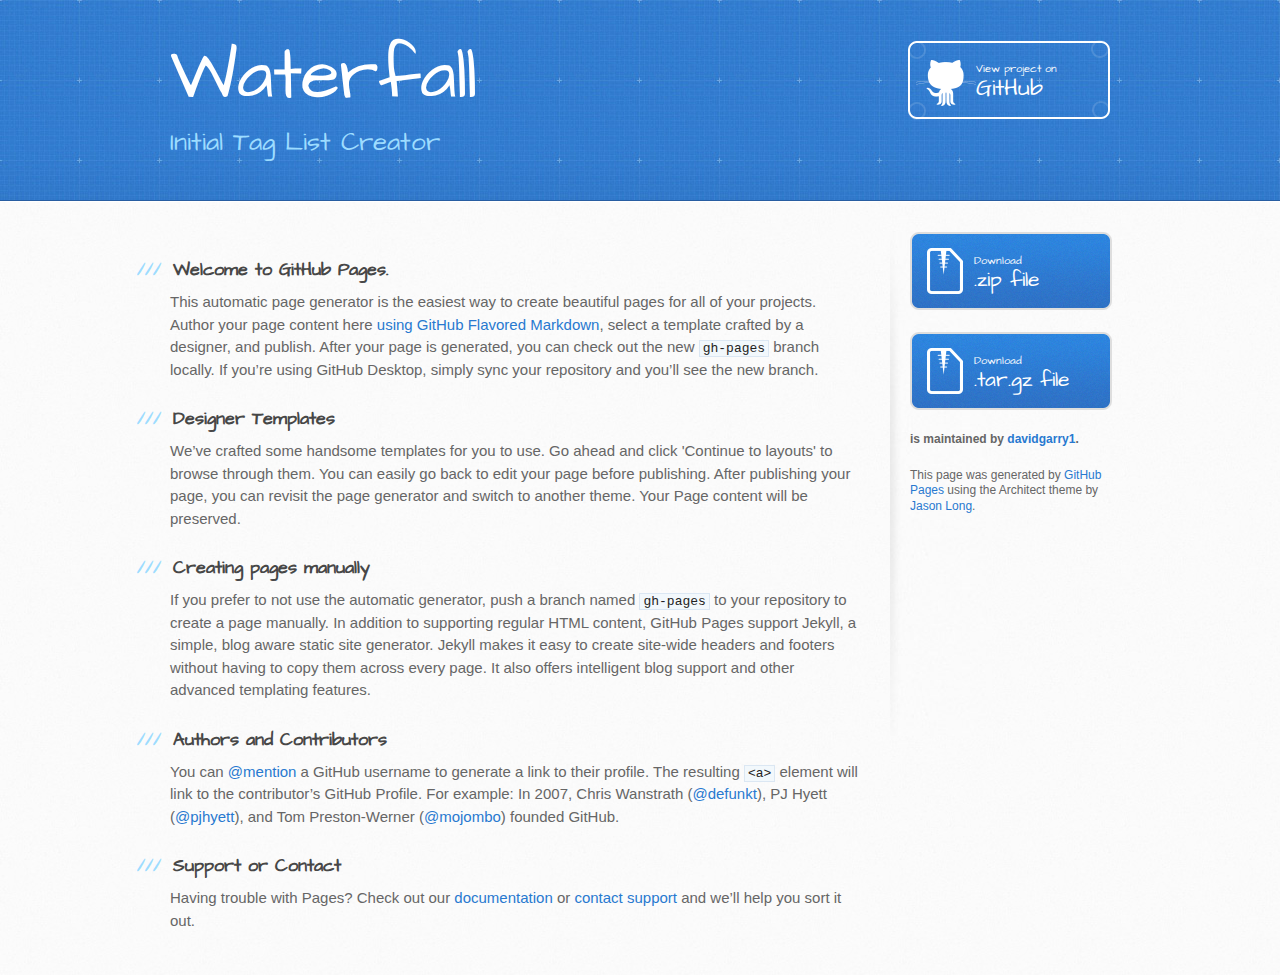
==== index.html @ 314470f3 "Create gh-pages branch via GitHub" ====
<!DOCTYPE html>
<html>
  <head>
    <meta charset='utf-8'>
    <meta http-equiv="X-UA-Compatible" content="chrome=1">
    <meta name="viewport" content="width=device-width, initial-scale=1, maximum-scale=1">
    <link href='https://fonts.googleapis.com/css?family=Architects+Daughter' rel='stylesheet' type='text/css'>
    <link rel="stylesheet" type="text/css" href="stylesheets/stylesheet.css" media="screen">
    <link rel="stylesheet" type="text/css" href="stylesheets/github-light.css" media="screen">
    <link rel="stylesheet" type="text/css" href="stylesheets/print.css" media="print">

    <!--[if lt IE 9]>
    <script src="//html5shiv.googlecode.com/svn/trunk/html5.js"></script>
    <![endif]-->

    <title>Waterfall by davidgarry1</title>
  </head>

  <body>
    <header>
      <div class="inner">
        <h1>Waterfall</h1>
        <h2>Initial Tag List Creator</h2>
        <a href="https://github.com/davidgarry1/Waterfall" class="button"><small>View project on</small> GitHub</a>
      </div>
    </header>

    <div id="content-wrapper">
      <div class="inner clearfix">
        <section id="main-content">
          <h3>
<a id="welcome-to-github-pages" class="anchor" href="#welcome-to-github-pages" aria-hidden="true"><span aria-hidden="true" class="octicon octicon-link"></span></a>Welcome to GitHub Pages.</h3>

<p>This automatic page generator is the easiest way to create beautiful pages for all of your projects. Author your page content here <a href="https://guides.github.com/features/mastering-markdown/">using GitHub Flavored Markdown</a>, select a template crafted by a designer, and publish. After your page is generated, you can check out the new <code>gh-pages</code> branch locally. If you’re using GitHub Desktop, simply sync your repository and you’ll see the new branch.</p>

<h3>
<a id="designer-templates" class="anchor" href="#designer-templates" aria-hidden="true"><span aria-hidden="true" class="octicon octicon-link"></span></a>Designer Templates</h3>

<p>We’ve crafted some handsome templates for you to use. Go ahead and click 'Continue to layouts' to browse through them. You can easily go back to edit your page before publishing. After publishing your page, you can revisit the page generator and switch to another theme. Your Page content will be preserved.</p>

<h3>
<a id="creating-pages-manually" class="anchor" href="#creating-pages-manually" aria-hidden="true"><span aria-hidden="true" class="octicon octicon-link"></span></a>Creating pages manually</h3>

<p>If you prefer to not use the automatic generator, push a branch named <code>gh-pages</code> to your repository to create a page manually. In addition to supporting regular HTML content, GitHub Pages support Jekyll, a simple, blog aware static site generator. Jekyll makes it easy to create site-wide headers and footers without having to copy them across every page. It also offers intelligent blog support and other advanced templating features.</p>

<h3>
<a id="authors-and-contributors" class="anchor" href="#authors-and-contributors" aria-hidden="true"><span aria-hidden="true" class="octicon octicon-link"></span></a>Authors and Contributors</h3>

<p>You can <a href="https://help.github.com/articles/basic-writing-and-formatting-syntax/#mentioning-users-and-teams" class="user-mention">@mention</a> a GitHub username to generate a link to their profile. The resulting <code>&lt;a&gt;</code> element will link to the contributor’s GitHub Profile. For example: In 2007, Chris Wanstrath (<a href="https://github.com/defunkt" class="user-mention">@defunkt</a>), PJ Hyett (<a href="https://github.com/pjhyett" class="user-mention">@pjhyett</a>), and Tom Preston-Werner (<a href="https://github.com/mojombo" class="user-mention">@mojombo</a>) founded GitHub.</p>

<h3>
<a id="support-or-contact" class="anchor" href="#support-or-contact" aria-hidden="true"><span aria-hidden="true" class="octicon octicon-link"></span></a>Support or Contact</h3>

<p>Having trouble with Pages? Check out our <a href="https://help.github.com/pages">documentation</a> or <a href="https://github.com/contact">contact support</a> and we’ll help you sort it out.</p>
        </section>

        <aside id="sidebar">
          <a href="https://github.com/davidgarry1/Waterfall/zipball/master" class="button">
            <small>Download</small>
            .zip file
          </a>
          <a href="https://github.com/davidgarry1/Waterfall/tarball/master" class="button">
            <small>Download</small>
            .tar.gz file
          </a>

          <p class="repo-owner"><a href="https://github.com/davidgarry1/Waterfall"></a> is maintained by <a href="https://github.com/davidgarry1">davidgarry1</a>.</p>

          <p>This page was generated by <a href="https://pages.github.com">GitHub Pages</a> using the Architect theme by <a href="https://twitter.com/jasonlong">Jason Long</a>.</p>
        </aside>
      </div>
    </div>

  
  </body>
</html>
---- stylesheets/stylesheet.css ----
/*! normalize.css v3.0.2 | MIT License | git.io/normalize */

/**
 * 1. Set default font family to sans-serif.
 * 2. Prevent iOS text size adjust after orientation change, without disabling
 *    user zoom.
 */

html {
  font-family: sans-serif; /* 1 */
  -webkit-text-size-adjust: 100%; /* 2 */
  -ms-text-size-adjust: 100%; /* 2 */
}

/**
 * Remove default margin.
 */

body {
  margin: 0;
}

/* HTML5 display definitions
   ========================================================================== */

/**
 * Correct `block` display not defined for any HTML5 element in IE 8/9.
 * Correct `block` display not defined for `details` or `summary` in IE 10/11
 * and Firefox.
 * Correct `block` display not defined for `main` in IE 11.
 */

article,
aside,
details,
figcaption,
figure,
footer,
header,
hgroup,
main,
menu,
nav,
section,
summary {
  display: block;
}

/**
 * 1. Correct `inline-block` display not defined in IE 8/9.
 * 2. Normalize vertical alignment of `progress` in Chrome, Firefox, and Opera.
 */

audio,
canvas,
progress,
video {
  display: inline-block; /* 1 */
  vertical-align: baseline; /* 2 */
}

/**
 * Prevent modern browsers from displaying `audio` without controls.
 * Remove excess height in iOS 5 devices.
 */

audio:not([controls]) {
  display: none;
  height: 0;
}

/**
 * Address `[hidden]` styling not present in IE 8/9/10.
 * Hide the `template` element in IE 8/9/11, Safari, and Firefox < 22.
 */

[hidden],
template {
  display: none;
}

/* Links
   ========================================================================== */

/**
 * Remove the gray background color from active links in IE 10.
 */

a {
  background-color: transparent;
}

/**
 * Improve readability when focused and also mouse hovered in all browsers.
 */

a:active,
a:hover {
  outline: 0;
}

/* Text-level semantics
   ========================================================================== */

/**
 * Address styling not present in IE 8/9/10/11, Safari, and Chrome.
 */

abbr[title] {
  border-bottom: 1px dotted;
}

/**
 * Address style set to `bolder` in Firefox 4+, Safari, and Chrome.
 */

b,
strong {
  font-weight: bold;
}

/**
 * Address styling not present in Safari and Chrome.
 */

dfn {
  font-style: italic;
}

/**
 * Address variable `h1` font-size and margin within `section` and `article`
 * contexts in Firefox 4+, Safari, and Chrome.
 */

h1 {
  margin: 0.67em 0;
  font-size: 2em;
}

/**
 * Address styling not present in IE 8/9.
 */

mark {
  color: #000;
  background: #ff0;
}

/**
 * Address inconsistent and variable font size in all browsers.
 */

small {
  font-size: 80%;
}

/**
 * Prevent `sub` and `sup` affecting `line-height` in all browsers.
 */

sub,
sup {
  position: relative;
  font-size: 75%;
  line-height: 0;
  vertical-align: baseline;
}

sup {
  top: -0.5em;
}

sub {
  bottom: -0.25em;
}

/* Embedded content
   ========================================================================== */

/**
 * Remove border when inside `a` element in IE 8/9/10.
 */

img {
  border: 0;
}

/**
 * Correct overflow not hidden in IE 9/10/11.
 */

svg:not(:root) {
  overflow: hidden;
}

/* Grouping content
   ========================================================================== */

/**
 * Address margin not present in IE 8/9 and Safari.
 */

figure {
  margin: 1em 40px;
}

/**
 * Address differences between Firefox and other browsers.
 */

hr {
  height: 0;
  -moz-box-sizing: content-box;
  box-sizing: content-box;
}

/**
 * Contain overflow in all browsers.
 */

pre {
  overflow: auto;
}

/**
 * Address odd `em`-unit font size rendering in all browsers.
 */

code,
kbd,
pre,
samp {
  font-family: monospace, monospace;
  font-size: 1em;
}

/* Forms
   ========================================================================== */

/**
 * Known limitation: by default, Chrome and Safari on OS X allow very limited
 * styling of `select`, unless a `border` property is set.
 */

/**
 * 1. Correct color not being inherited.
 *    Known issue: affects color of disabled elements.
 * 2. Correct font properties not being inherited.
 * 3. Address margins set differently in Firefox 4+, Safari, and Chrome.
 */

button,
input,
optgroup,
select,
textarea {
  margin: 0; /* 3 */
  font: inherit; /* 2 */
  color: inherit; /* 1 */
}

/**
 * Address `overflow` set to `hidden` in IE 8/9/10/11.
 */

button {
  overflow: visible;
}

/**
 * Address inconsistent `text-transform` inheritance for `button` and `select`.
 * All other form control elements do not inherit `text-transform` values.
 * Correct `button` style inheritance in Firefox, IE 8/9/10/11, and Opera.
 * Correct `select` style inheritance in Firefox.
 */

button,
select {
  text-transform: none;
}

/**
 * 1. Avoid the WebKit bug in Android 4.0.* where (2) destroys native `audio`
 *    and `video` controls.
 * 2. Correct inability to style clickable `input` types in iOS.
 * 3. Improve usability and consistency of cursor style between image-type
 *    `input` and others.
 */

button,
html input[type="button"], /* 1 */
input[type="reset"],
input[type="submit"] {
  -webkit-appearance: button; /* 2 */
  cursor: pointer; /* 3 */
}

/**
 * Re-set default cursor for disabled elements.
 */

button[disabled],
html input[disabled] {
  cursor: default;
}

/**
 * Remove inner padding and border in Firefox 4+.
 */

button::-moz-focus-inner,
input::-moz-focus-inner {
  padding: 0;
  border: 0;
}

/**
 * Address Firefox 4+ setting `line-height` on `input` using `!important` in
 * the UA stylesheet.
 */

input {
  line-height: normal;
}

/**
 * It's recommended that you don't attempt to style these elements.
 * Firefox's implementation doesn't respect box-sizing, padding, or width.
 *
 * 1. Address box sizing set to `content-box` in IE 8/9/10.
 * 2. Remove excess padding in IE 8/9/10.
 */

input[type="checkbox"],
input[type="radio"] {
  box-sizing: border-box; /* 1 */
  padding: 0; /* 2 */
}

/**
 * Fix the cursor style for Chrome's increment/decrement buttons. For certain
 * `font-size` values of the `input`, it causes the cursor style of the
 * decrement button to change from `default` to `text`.
 */

input[type="number"]::-webkit-inner-spin-button,
input[type="number"]::-webkit-outer-spin-button {
  height: auto;
}

/**
 * 1. Address `appearance` set to `searchfield` in Safari and Chrome.
 * 2. Address `box-sizing` set to `border-box` in Safari and Chrome
 *    (include `-moz` to future-proof).
 */

input[type="search"] {
  -webkit-box-sizing: content-box; /* 2 */
  -moz-box-sizing: content-box;
  box-sizing: content-box;
  -webkit-appearance: textfield; /* 1 */
}

/**
 * Remove inner padding and search cancel button in Safari and Chrome on OS X.
 * Safari (but not Chrome) clips the cancel button when the search input has
 * padding (and `textfield` appearance).
 */

input[type="search"]::-webkit-search-cancel-button,
input[type="search"]::-webkit-search-decoration {
  -webkit-appearance: none;
}

/**
 * Define consistent border, margin, and padding.
 */

fieldset {
  padding: 0.35em 0.625em 0.75em;
  margin: 0 2px;
  border: 1px solid #c0c0c0;
}

/**
 * 1. Correct `color` not being inherited in IE 8/9/10/11.
 * 2. Remove padding so people aren't caught out if they zero out fieldsets.
 */

legend {
  padding: 0; /* 2 */
  border: 0; /* 1 */
}

/**
 * Remove default vertical scrollbar in IE 8/9/10/11.
 */

textarea {
  overflow: auto;
}

/**
 * Don't inherit the `font-weight` (applied by a rule above).
 * NOTE: the default cannot safely be changed in Chrome and Safari on OS X.
 */

optgroup {
  font-weight: bold;
}

/* Tables
   ========================================================================== */

/**
 * Remove most spacing between table cells.
 */

table {
  border-spacing: 0;
  border-collapse: collapse;
}

td,
th {
  padding: 0;
}

/* LAYOUT STYLES */
body {
  font-family: 'Helvetica Neue', Helvetica, Arial, serif;
  font-size: 15px;
  font-weight: 400;
  line-height: 1.5;
  color: #666;
  background: #fafafa url(../images/body-bg.jpg) 0 0 repeat;
}

p {
  margin-top: 0;
}

a {
  color: #2879d0;
}
a:hover {
  color: #2268b2;
}

header {
  padding-top: 40px;
  padding-bottom: 40px;
  font-family: 'Architects Daughter', 'Helvetica Neue', Helvetica, Arial, serif;
  background: #2e7bcf url(../images/header-bg.jpg) 0 0 repeat-x;
  border-bottom: solid 1px #275da1;
}

header h1 {
  width: 540px;
  margin-top: 0;
  margin-bottom: 0.2em;
  font-size: 72px;
  font-weight: normal;
  line-height: 1;
  color: #fff;
  letter-spacing: -1px;
}

header h2 {
  width: 540px;
  margin-top: 0;
  margin-bottom: 0;
  font-size: 26px;
  font-weight: normal;
  line-height: 1.3;
  color: #9ddcff;
  letter-spacing: 0;
}

.inner {
  position: relative;
  width: 940px;
  margin: 0 auto;
}

#content-wrapper {
  padding-top: 30px;
  border-top: solid 1px #fff;
}

#main-content {
  float: left;
  width: 690px;
}

#main-content img {
  max-width: 100%;
}

aside#sidebar {
  float: right;
  width: 200px;
  min-height: 504px;
  padding-left: 20px;
  font-size: 12px;
  line-height: 1.3;
  background: transparent url(../images/sidebar-bg.jpg) 0 0 no-repeat;
}

aside#sidebar p.repo-owner,
aside#sidebar p.repo-owner a {
  font-weight: bold;
}

#downloads {
  margin-bottom: 40px;
}

a.button {
  width: 134px;
  height: 58px;
  padding-top: 22px;
  padding-left: 68px;
  font-family: 'Architects Daughter', 'Helvetica Neue', Helvetica, Arial, serif;
  font-size: 23px;
  line-height: 1.2;
  color: #fff;
}
a.button small {
  display: block;
  font-size: 11px;
}
header a.button {
  position: absolute;
  top: 0;
  right: 0;
  background: transparent url(../images/github-button.png) 0 0 no-repeat;
}
aside a.button {
  display: block;
  width: 138px;
  padding-left: 64px;
  margin-bottom: 20px;
  font-size: 21px;
  background: transparent url(../images/download-button.png) 0 0 no-repeat;
}

code, pre {
  margin-bottom: 30px;
  font-family: Monaco, "Bitstream Vera Sans Mono", "Lucida Console", Terminal, monospace;
  font-size: 13px;
  color: #222;
}

code {
  padding: 0 3px;
  background-color: #f2f8fc;
  border: solid 1px #dbe7f3;
}

pre {
  padding: 20px;
  overflow: auto;
  text-shadow: none;
  background: #fff;
  border: solid 1px #f2f2f2;
}
pre code {
  padding: 0;
  color: #2879d0;
  background-color: #fff;
  border: none;
}

ul, ol, dl {
  margin-bottom: 20px;
}


/* COMMON STYLES */

hr {
  height: 0;
  margin-top: 1em;
  margin-bottom: 1em;
  border: 0;
  border-top: solid 1px #ddd;
}

table {
  width: 100%;
  border: 1px solid #ebebeb;
}

th {
  font-weight: 500;
}

td {
  font-weight: 300;
  text-align: center;
  border: 1px solid #ebebeb;
}

form {
  padding: 20px;
  background: #f2f2f2;

}


/* GENERAL ELEMENT TYPE STYLES */

#main-content h1 {
  margin-top: 0;
  margin-bottom: 0;
  font-family: 'Architects Daughter', 'Helvetica Neue', Helvetica, Arial, serif;
  font-size: 2.8em;
  font-weight: normal;
  color: #474747;
  text-indent: 6px;
  letter-spacing: -1px;
}

#main-content h1:before {
  padding-right: 0.3em;
  margin-left: -0.9em;
  color: #9ddcff;
  content: "/";
}

#main-content h2 {
  margin-bottom: 8px;
  font-family: 'Architects Daughter', 'Helvetica Neue', Helvetica, Arial, serif;
  font-size: 22px;
  font-weight: bold;
  color: #474747;
  text-indent: 4px;
}
#main-content h2:before {
  padding-right: 0.3em;
  margin-left: -1.5em;
  content: "//";
  color: #9ddcff;
}

#main-content h3 {
  margin-top: 24px;
  margin-bottom: 8px;
  font-family: 'Architects Daughter', 'Helvetica Neue', Helvetica, Arial, serif;
  font-size: 18px;
  font-weight: bold;
  color: #474747;
  text-indent: 3px;
}

#main-content h3:before {
  padding-right: 0.3em;
  margin-left: -2em;
  content: "///";
  color: #9ddcff;
}

#main-content h4 {
  margin-bottom: 8px;
  font-family: 'Architects Daughter', 'Helvetica Neue', Helvetica, Arial, serif;
  font-size: 15px;
  font-weight: bold;
  color: #474747;
  text-indent: 3px;
}

h4:before {
  padding-right: 0.3em;
  margin-left: -2.8em;
  content: "////";
  color: #9ddcff;
}

#main-content h5 {
  margin-bottom: 8px;
  font-family: 'Architects Daughter', 'Helvetica Neue', Helvetica, Arial, serif;
  font-size: 14px;
  color: #474747;
  text-indent: 3px;
}
h5:before {
  padding-right: 0.3em;
  margin-left: -3.2em;
  content: "/////";
  color: #9ddcff;
}

#main-content h6 {
  margin-bottom: 8px;
  font-family: 'Architects Daughter', 'Helvetica Neue', Helvetica, Arial, serif;
  font-size: .8em;
  color: #474747;
  text-indent: 3px;
}
h6:before {
  padding-right: 0.3em;
  margin-left: -3.7em;
  content: "//////";
  color: #9ddcff;
}

p {
  margin-bottom: 20px;
}

a {
  text-decoration: none;
}

p a {
  font-weight: 400;
}

blockquote {
  padding: 0 0 0 30px;
  margin-bottom: 20px;
  font-size: 1.6em;
  border-left: 10px solid #e9e9e9;
}

ul {
  list-style-position: inside;
  list-style: disc;
  padding-left: 20px;
}

ol {
  list-style-position: inside;
  list-style: decimal;
  padding-left: 3px;
}

dl dd {
  font-style: italic;
  font-weight: 100;
}

footer {
  padding-top: 20px;
  padding-bottom: 30px;
  margin-top: 40px;
  font-size: 13px;
  color: #aaa;
  background: transparent url('../images/hr.png') 0 0 no-repeat;
}

footer a {
  color: #666;
}
footer a:hover {
  color: #444;
}

/* MISC */
.clearfix:after {
  display: block;
  height: 0;
  clear: both;
  visibility: hidden;
  content: '.';
}

.clearfix {display: inline-block;}
* html .clearfix {height: 1%;}
.clearfix {display: block;}

/* #Media Queries
================================================== */

/* Smaller than standard 960 (devices and browsers) */
@media only screen and (max-width: 959px) { }

/* Tablet Portrait size to standard 960 (devices and browsers) */
@media only screen and (min-width: 768px) and (max-width: 959px) {
  .inner {
    width: 740px;
  }
  header h1, header h2 {
    width: 340px;
  }
  header h1 {
    font-size: 60px;
  }
  header h2 {
    font-size: 30px;
  }
  #main-content {
    width: 490px;
  }
  #main-content h1:before,
  #main-content h2:before,
  #main-content h3:before,
  #main-content h4:before,
  #main-content h5:before,
  #main-content h6:before {
    padding-right: 0;
    margin-left: 0;
    content: none;
  }
}

/* All Mobile Sizes (devices and browser) */
@media only screen and (max-width: 767px) {
  .inner {
    width: 93%;
  }
  header {
    padding: 20px 0;
  }
  header .inner {
    position: relative;
  }
  header h1, header h2 {
    width: 100%;
  }
  header h1 {
    font-size: 48px;
  }
  header h2 {
    font-size: 24px;
  }
  header a.button {
    position: relative;
    display: inline-block;
    width: auto;
    height: auto;
    padding: 5px 10px;
    margin-top: 15px;
    font-size: 13px;
    line-height: 1;
    color: #2879d0;
    text-align: center;
    background-color: #9ddcff;
    background-image: none;
    border-radius: 5px;
    -moz-border-radius: 5px;
    -webkit-border-radius: 5px;
  }
  header a.button small {
    display: inline;
    font-size: 13px;
  }
  #main-content,
  aside#sidebar {
    float: none;
    width: 100% ! important;
  }
  aside#sidebar {
    min-height: 0;
    padding: 20px 0;
    margin-top: 20px;
    background-image: none;
    border-top: solid 1px #ddd;
  }
  aside#sidebar a.button {
    display: none;
  }
  #main-content h1:before,
  #main-content h2:before,
  #main-content h3:before,
  #main-content h4:before,
  #main-content h5:before,
  #main-content h6:before {
    padding-right: 0;
    margin-left: 0;
    content: none;
  }
}

/* Mobile Landscape Size to Tablet Portrait (devices and browsers) */
@media only screen and (min-width: 480px) and (max-width: 767px) { }

/* Mobile Portrait Size to Mobile Landscape Size (devices and browsers) */
@media only screen and (max-width: 479px) { }
---- stylesheets/github-light.css ----
/*
   Copyright 2014 GitHub Inc.

   Licensed under the Apache License, Version 2.0 (the "License");
   you may not use this file except in compliance with the License.
   You may obtain a copy of the License at

       http://www.apache.org/licenses/LICENSE-2.0

   Unless required by applicable law or agreed to in writing, software
   distributed under the License is distributed on an "AS IS" BASIS,
   WITHOUT WARRANTIES OR CONDITIONS OF ANY KIND, either express or implied.
   See the License for the specific language governing permissions and
   limitations under the License.

*/

.pl-c /* comment */ {
  color: #969896;
}

.pl-c1      /* constant, markup.raw, meta.diff.header, meta.module-reference, meta.property-name, support, support.constant, support.variable, variable.other.constant */,
.pl-s .pl-v /* string variable */ {
  color: #0086b3;
}

.pl-e  /* entity */,
.pl-en /* entity.name */ {
  color: #795da3;
}

.pl-s .pl-s1 /* string source */,
.pl-smi      /* storage.modifier.import, storage.modifier.package, storage.type.java, variable.other, variable.parameter.function */ {
  color: #333;
}

.pl-ent /* entity.name.tag */ {
  color: #63a35c;
}

.pl-k /* keyword, storage, storage.type */ {
  color: #a71d5d;
}

.pl-pds              /* punctuation.definition.string, string.regexp.character-class */,
.pl-s                /* string */,
.pl-s .pl-pse .pl-s1 /* string punctuation.section.embedded source */,
.pl-sr               /* string.regexp */,
.pl-sr .pl-cce       /* string.regexp constant.character.escape */,
.pl-sr .pl-sra       /* string.regexp string.regexp.arbitrary-repitition */,
.pl-sr .pl-sre       /* string.regexp source.ruby.embedded */ {
  color: #183691;
}

.pl-v /* variable */ {
  color: #ed6a43;
}

.pl-id /* invalid.deprecated */ {
  color: #b52a1d;
}

.pl-ii /* invalid.illegal */ {
  background-color: #b52a1d;
  color: #f8f8f8;
}

.pl-sr .pl-cce /* string.regexp constant.character.escape */ {
  color: #63a35c;
  font-weight: bold;
}

.pl-ml /* markup.list */ {
  color: #693a17;
}

.pl-mh        /* markup.heading */,
.pl-mh .pl-en /* markup.heading entity.name */,
.pl-ms        /* meta.separator */ {
  color: #1d3e81;
  font-weight: bold;
}

.pl-mq /* markup.quote */ {
  color: #008080;
}

.pl-mi /* markup.italic */ {
  color: #333;
  font-style: italic;
}

.pl-mb /* markup.bold */ {
  color: #333;
  font-weight: bold;
}

.pl-md /* markup.deleted, meta.diff.header.from-file */ {
  background-color: #ffecec;
  color: #bd2c00;
}

.pl-mi1 /* markup.inserted, meta.diff.header.to-file */ {
  background-color: #eaffea;
  color: #55a532;
}

.pl-mdr /* meta.diff.range */ {
  color: #795da3;
  font-weight: bold;
}

.pl-mo /* meta.output */ {
  color: #1d3e81;
}
---- stylesheets/print.css ----
html, body, div, span, applet, object, iframe,
h1, h2, h3, h4, h5, h6, p, blockquote, pre,
a, abbr, acronym, address, big, cite, code,
del, dfn, em, img, ins, kbd, q, s, samp,
small, strike, strong, sub, sup, tt, var,
b, u, i, center,
dl, dt, dd, ol, ul, li,
fieldset, form, label, legend,
table, caption, tbody, tfoot, thead, tr, th, td,
article, aside, canvas, details, embed,
figure, figcaption, footer, header, hgroup,
menu, nav, output, ruby, section, summary,
time, mark, audio, video {
  padding: 0;
  margin: 0;
  font: inherit;
  font-size: 100%;
  vertical-align: baseline;
  border: 0;
}
/* HTML5 display-role reset for older browsers */
article, aside, details, figcaption, figure,
footer, header, hgroup, menu, nav, section {
  display: block;
}
body {
  line-height: 1;
}
ol, ul {
  list-style: none;
}
blockquote, q {
  quotes: none;
}
blockquote:before, blockquote:after,
q:before, q:after {
  content: '';
  content: none;
}
table {
  border-spacing: 0;
  border-collapse: collapse;
}
body {
  font-family: 'Helvetica Neue', Helvetica, Arial, serif;
  font-size: 13px;
  line-height: 1.5;
  color: #000;
}

a {
  font-weight: bold;
  color: #d5000d;
}

header {
  padding-top: 35px;
  padding-bottom: 10px;
}

header h1 {
  font-size: 48px;
  font-weight: bold;
  line-height: 1.2;
  color: #303030;
  letter-spacing: -1px;
}

header h2 {
  font-size: 24px;
  font-weight: normal;
  line-height: 1.3;
  color: #aaa;
  letter-spacing: -1px;
}
#downloads {
  display: none;
}
#main_content {
  padding-top: 20px;
}

code, pre {
  margin-bottom: 30px;
  font-family: Monaco, "Bitstream Vera Sans Mono", "Lucida Console", Terminal;
  font-size: 12px;
  color: #222;
}

code {
  padding: 0 3px;
}

pre {
  padding: 20px;
  overflow: auto;
  border: solid 1px #ddd;
}
pre code {
  padding: 0;
}

ul, ol, dl {
  margin-bottom: 20px;
}


/* COMMON STYLES */

table {
  width: 100%;
  border: 1px solid #ebebeb;
}

th {
  font-weight: 500;
}

td {
  font-weight: 300;
  text-align: center;
  border: 1px solid #ebebeb;
}

form {
  padding: 20px;
  background: #f2f2f2;

}


/* GENERAL ELEMENT TYPE STYLES */

h1 {
  font-size: 2.8em;
}

h2 {
  margin-bottom: 8px;
  font-size: 22px;
  font-weight: bold;
  color: #303030;
}

h3 {
  margin-bottom: 8px;
  font-size: 18px;
  font-weight: bold;
  color: #d5000d;
}

h4 {
  font-size: 16px;
  font-weight: bold;
  color: #303030;
}

h5 {
  font-size: 1em;
  color: #303030;
}

h6 {
  font-size: .8em;
  color: #303030;
}

p {
  margin-bottom: 20px;
  font-weight: 300;
}

a {
  text-decoration: none;
}

p a {
  font-weight: 400;
}

blockquote {
  padding: 0 0 0 30px;
  margin-bottom: 20px;
  font-size: 1.6em;
  border-left: 10px solid #e9e9e9;
}

ul li {
  padding-left: 20px;
  list-style-position: inside;
  list-style: disc;
}

ol li {
  padding-left: 3px;
  list-style-position: inside;
  list-style: decimal;
}

dl dd {
  font-style: italic;
  font-weight: 100;
}

footer {
  padding-top: 20px;
  padding-bottom: 30px;
  margin-top: 40px;
  font-size: 13px;
  color: #aaa;
}

footer a {
  color: #666;
}

/* MISC */
.clearfix:after {
  display: block;
  height: 0;
  clear: both;
  visibility: hidden;
  content: '.';
}

.clearfix {display: inline-block;}
* html .clearfix {height: 1%;}
.clearfix {display: block;}
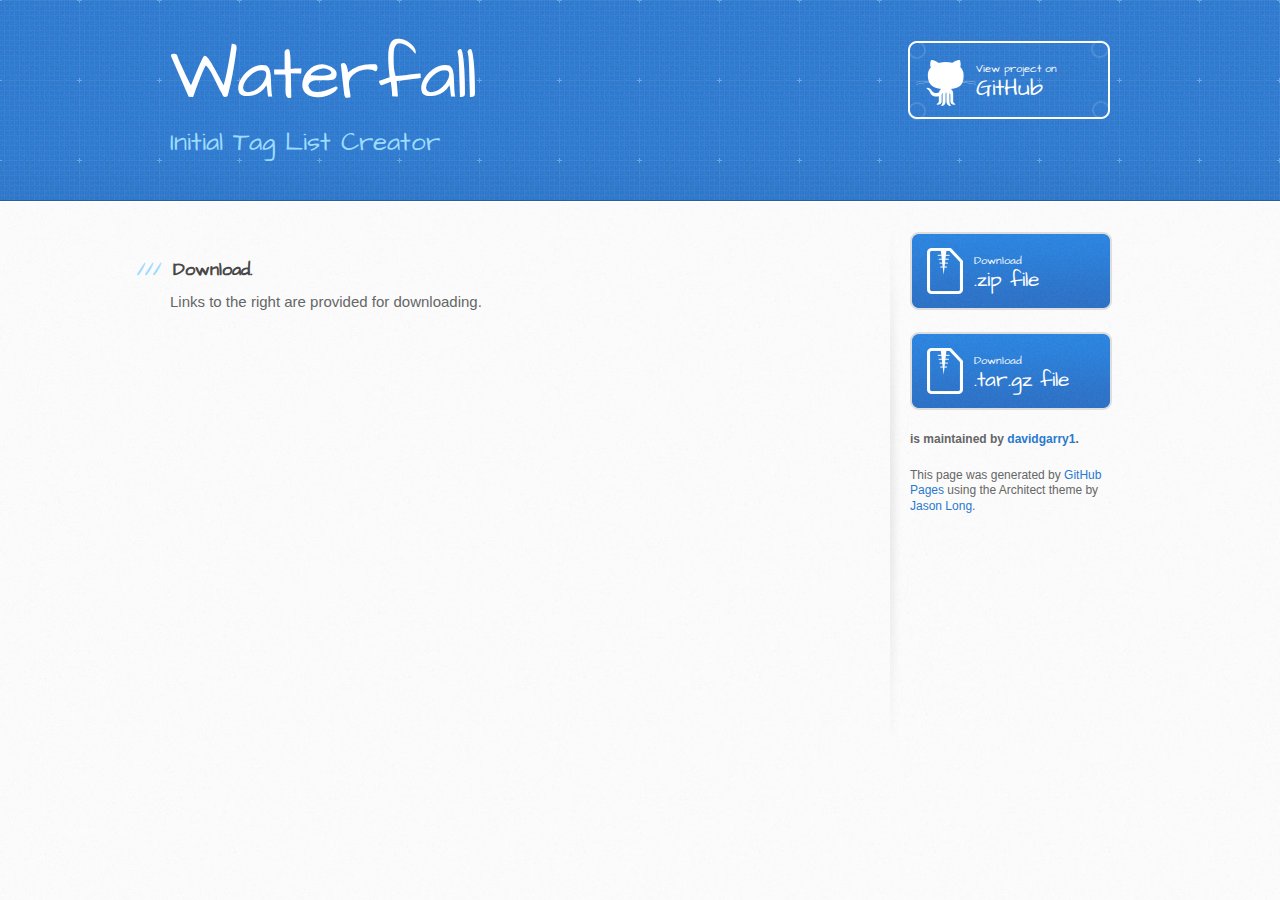
==== commit a4834c0e: "Create gh-pages branch via GitHub" ====
--- a/index.html
+++ b/index.html
@@ -29,29 +29,9 @@
       <div class="inner clearfix">
         <section id="main-content">
           <h3>
-<a id="welcome-to-github-pages" class="anchor" href="#welcome-to-github-pages" aria-hidden="true"><span aria-hidden="true" class="octicon octicon-link"></span></a>Welcome to GitHub Pages.</h3>
+<a id="download" class="anchor" href="#download" aria-hidden="true"><span aria-hidden="true" class="octicon octicon-link"></span></a>Download.</h3>
 
-<p>This automatic page generator is the easiest way to create beautiful pages for all of your projects. Author your page content here <a href="https://guides.github.com/features/mastering-markdown/">using GitHub Flavored Markdown</a>, select a template crafted by a designer, and publish. After your page is generated, you can check out the new <code>gh-pages</code> branch locally. If you’re using GitHub Desktop, simply sync your repository and you’ll see the new branch.</p>
-
-<h3>
-<a id="designer-templates" class="anchor" href="#designer-templates" aria-hidden="true"><span aria-hidden="true" class="octicon octicon-link"></span></a>Designer Templates</h3>
-
-<p>We’ve crafted some handsome templates for you to use. Go ahead and click 'Continue to layouts' to browse through them. You can easily go back to edit your page before publishing. After publishing your page, you can revisit the page generator and switch to another theme. Your Page content will be preserved.</p>
-
-<h3>
-<a id="creating-pages-manually" class="anchor" href="#creating-pages-manually" aria-hidden="true"><span aria-hidden="true" class="octicon octicon-link"></span></a>Creating pages manually</h3>
-
-<p>If you prefer to not use the automatic generator, push a branch named <code>gh-pages</code> to your repository to create a page manually. In addition to supporting regular HTML content, GitHub Pages support Jekyll, a simple, blog aware static site generator. Jekyll makes it easy to create site-wide headers and footers without having to copy them across every page. It also offers intelligent blog support and other advanced templating features.</p>
-
-<h3>
-<a id="authors-and-contributors" class="anchor" href="#authors-and-contributors" aria-hidden="true"><span aria-hidden="true" class="octicon octicon-link"></span></a>Authors and Contributors</h3>
-
-<p>You can <a href="https://help.github.com/articles/basic-writing-and-formatting-syntax/#mentioning-users-and-teams" class="user-mention">@mention</a> a GitHub username to generate a link to their profile. The resulting <code>&lt;a&gt;</code> element will link to the contributor’s GitHub Profile. For example: In 2007, Chris Wanstrath (<a href="https://github.com/defunkt" class="user-mention">@defunkt</a>), PJ Hyett (<a href="https://github.com/pjhyett" class="user-mention">@pjhyett</a>), and Tom Preston-Werner (<a href="https://github.com/mojombo" class="user-mention">@mojombo</a>) founded GitHub.</p>
-
-<h3>
-<a id="support-or-contact" class="anchor" href="#support-or-contact" aria-hidden="true"><span aria-hidden="true" class="octicon octicon-link"></span></a>Support or Contact</h3>
-
-<p>Having trouble with Pages? Check out our <a href="https://help.github.com/pages">documentation</a> or <a href="https://github.com/contact">contact support</a> and we’ll help you sort it out.</p>
+<p>Links to the right are provided for downloading.</p>
         </section>
 
         <aside id="sidebar">
